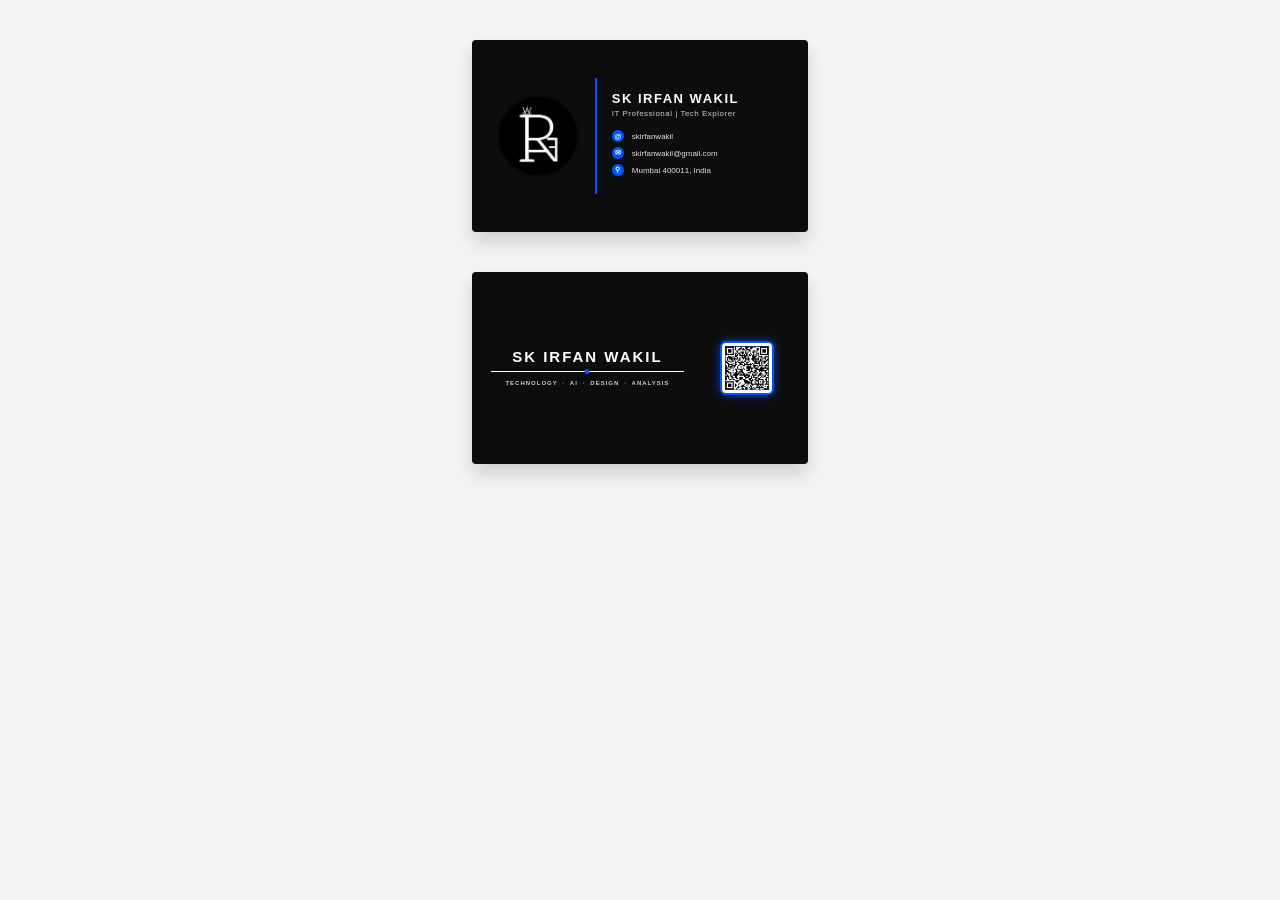
==== bcard.html @ 927b0a7b "Add files via upload" ====
<!DOCTYPE html>
<html lang="en">
<head>
    <meta charset="UTF-8">
    <title>SK IRFAN WAKIL Business Card</title>
    <style>
        * {
            box-sizing: border-box;
            margin: 0;
            padding: 0;
            -webkit-print-color-adjust: exact !important;
            print-color-adjust: exact !important;
        }

        body {
            font-family: 'Trebuchet MS', 'Verdana', 'Arial', sans-serif;
            background-color: #f4f4f4;
            display: flex;
            flex-direction: column;
            align-items: center;
            justify-content: center;
            padding: 40px;
            gap: 40px;
        }

        /* Standard Business Card Dimensions (3.5in x 2in) */
        .card {
            width: 3.5in;
            height: 2in;
            position: relative;
            box-shadow: 0 10px 20px rgba(0,0,0,0.15);
            overflow: hidden;
            border-radius: 4px;
        }

        /* FRONT SIDE (BLACK) */
        .card-front {
            background-color: #0d0d0d !important;
            color: #ffffff;
            display: flex;
            padding: 0.25in;
            align-items: center;
        }

        .logo-area {
            width: 35%;
            display: flex;
            justify-content: center;
            align-items: center;
            border-right: 2px solid #0055ff; /* Blue accent line */
            padding-right: 15px;
            height: 80%;
        }

        .logo-img {
            max-width: 100%;
            max-height: 100%;
            object-fit: contain;
        }

        .info-area {
            width: 65%;
            padding-left: 15px;
            display: flex;
            flex-direction: column;
            justify-content: center;
        }

        .name {
            font-size: 13px;
            font-weight: bold;
            letter-spacing: 1.5px;
            text-transform: uppercase;
            color: #ffffff;
            margin-bottom: 3px;
        }

        .title {
            font-size: 8px;
            color: #cccccc;
            margin-bottom: 12px;
            letter-spacing: 0.5px;
        }

        .contact-item {
            display: flex;
            align-items: center;
            font-size: 8px;
            margin-bottom: 5px;
            color: #e0e0e0;
        }

        .icon {
            width: 12px;
            height: 12px;
            background-color: #0055ff;
            border-radius: 50%;
            display: inline-flex;
            align-items: center;
            justify-content: center;
            margin-right: 8px;
            font-size: 7px;
            color: #ffffff;
            font-family: Arial, sans-serif;
            font-weight: bold;
        }

        /* BACK SIDE (BLACK) WITH RIGHT-ALIGNED QR */
        .card-back {
            background-color: #0d0d0d !important;
            color: #ffffff;
            display: flex;
            align-items: center;
            justify-content: space-between;
            padding: 0.2in;
        }

        /* Centered Left Content Container */
        .back-left {
            width: 68%;
            height: 100%;
            display: flex;
            flex-direction: column;
            align-items: center;
            justify-content: center;
            text-align: center;
            padding-right: 10px;
        }

        .back-name {
            font-size: 15px;
            font-weight: bold;
            letter-spacing: 2px;
            text-transform: uppercase;
            color: #ffffff;
            margin-bottom: 6px;
        }

        .divider {
            width: 100%;
            height: 1px;
            background-color: #ffffff;
            position: relative;
            margin-bottom: 8px;
        }

        /* CENTERED BLUE DOT ON DIVIDER LINE */
        .divider-dot {
            width: 5px;
            height: 5px;
            background-color: #0055ff;
            border-radius: 50%;
            position: absolute;
            top: -2px;
            left: 50%;
            transform: translateX(-50%);
        }

        .tagline {
            font-size: 6px;
            font-weight: bold;
            letter-spacing: 1px;
            text-transform: uppercase;
            color: #cccccc;
            line-height: 1.3;
        }

        .blue-dot {
            color: #0055ff;
            margin: 0 2px;
        }

        /* Right Side Glowing QR Box */
        .back-right {
            width: 28%;
            height: 100%;
            display: flex;
            justify-content: center;
            align-items: center;
        }

        .qr-box {
            width: 54px;
            height: 54px;
            border: 2px solid #0055ff;
            border-radius: 6px;
            display: flex;
            align-items: center;
            justify-content: center;
            background-color: #ffffff;
            padding: 3px;
            box-shadow: 0 0 10px rgba(0, 85, 255, 0.7);
        }

        .qr-box img {
            width: 100%;
            height: 100%;
            object-fit: contain;
        }

        @media print {
            body {
                background: none;
                padding: 0;
            }
            .card {
                box-shadow: none;
                page-break-after: always;
                border: 1px solid #ddd;
            }
        }
    </style>
</head>
<body>

    <!-- FRONT OF CARD -->
    <div class="card card-front">
        <div class="logo-area">
            <img src="mylogo.png" alt="Logo" class="logo-img">
        </div>
        
        <div class="info-area">
            <div class="name">SK IRFAN WAKIL</div>
            <div class="title">IT Professional | Tech Explorer</div>
            
            <div class="contact-item">
                <span class="icon">@</span>skirfanwakil
            </div>
            <div class="contact-item">
                <span class="icon">&#9993;</span>skirfanwakil@gmail.com
            </div>
            <div class="contact-item">
                <span class="icon">&#9906;</span>Mumbai 400011, India
            </div>
        </div>
    </div>

    <!-- BACK OF CARD -->
    <div class="card card-back">
        <div class="back-left">
            <div class="back-name">SK IRFAN WAKIL</div>
            <div class="divider">
                <div class="divider-dot"></div>
            </div>
            <div class="tagline">
                TECHNOLOGY <span class="blue-dot">&#8226;</span> AI <span class="blue-dot">&#8226;</span> DESIGN <span class="blue-dot">&#8226;</span> ANALYSIS
            </div>
        </div>

        <div class="back-right">
            <div class="qr-box">
                <img src="qr.jpeg" alt="QR Code">
            </div>
        </div>
    </div>

</body>
</html>
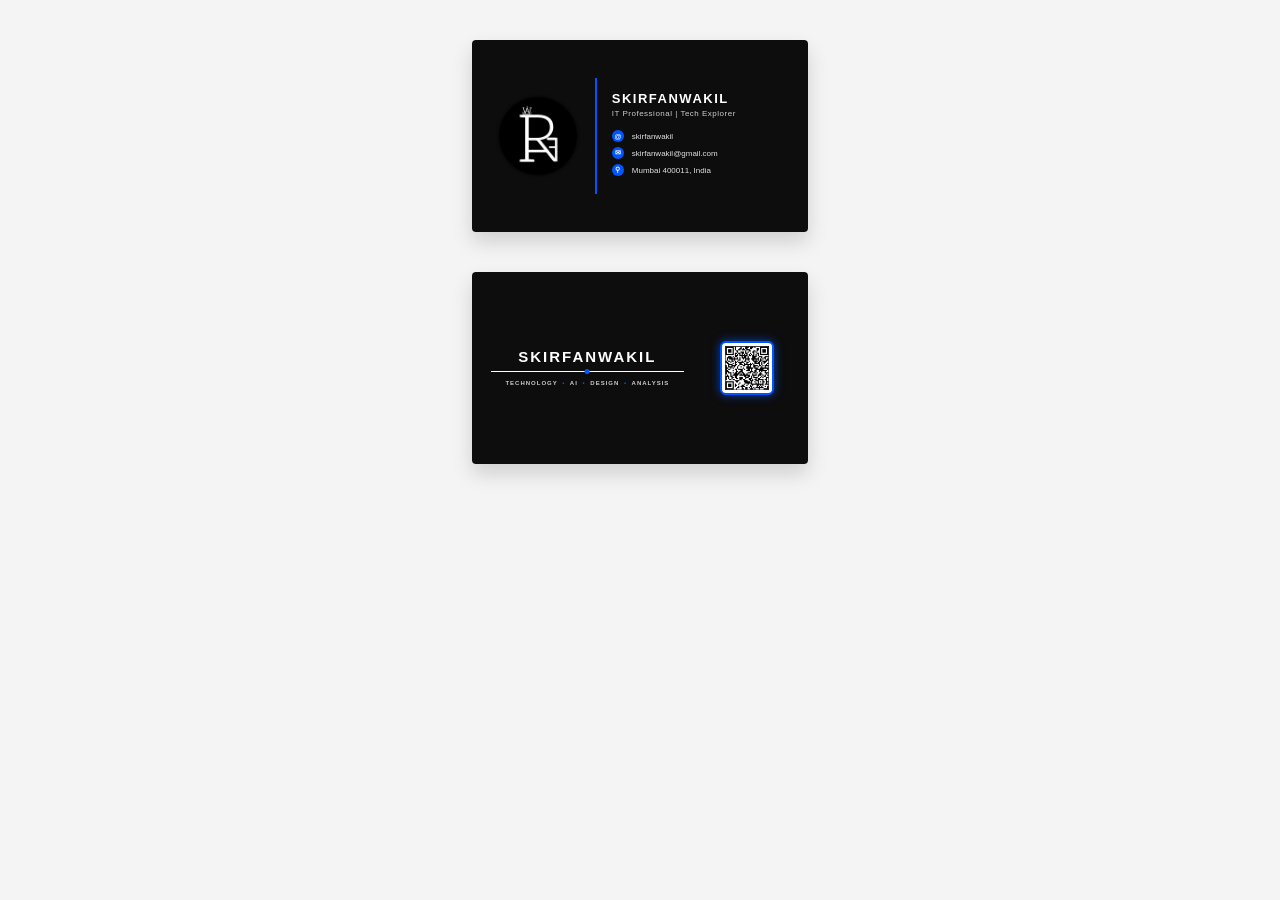
==== commit e08de7ba: "Fix HTML encoding issues in business card file" ====
--- a/bcard.html
+++ b/bcard.html
@@ -220,7 +220,7 @@
         </div>
         
         <div class="info-area">
-            <div class="name">SK IRFAN WAKIL</div>
+            <div class="name">SKIRFANWAKIL</div>
             <div class="title">IT Professional | Tech Explorer</div>
             
             <div class="contact-item">
@@ -238,7 +238,7 @@
     <!-- BACK OF CARD -->
     <div class="card card-back">
         <div class="back-left">
-            <div class="back-name">SK IRFAN WAKIL</div>
+            <div class="back-name">SKIRFANWAKIL</div>
             <div class="divider">
                 <div class="divider-dot"></div>
             </div>
@@ -255,4 +255,4 @@
     </div>
 
 </body>
-</html>+</html>
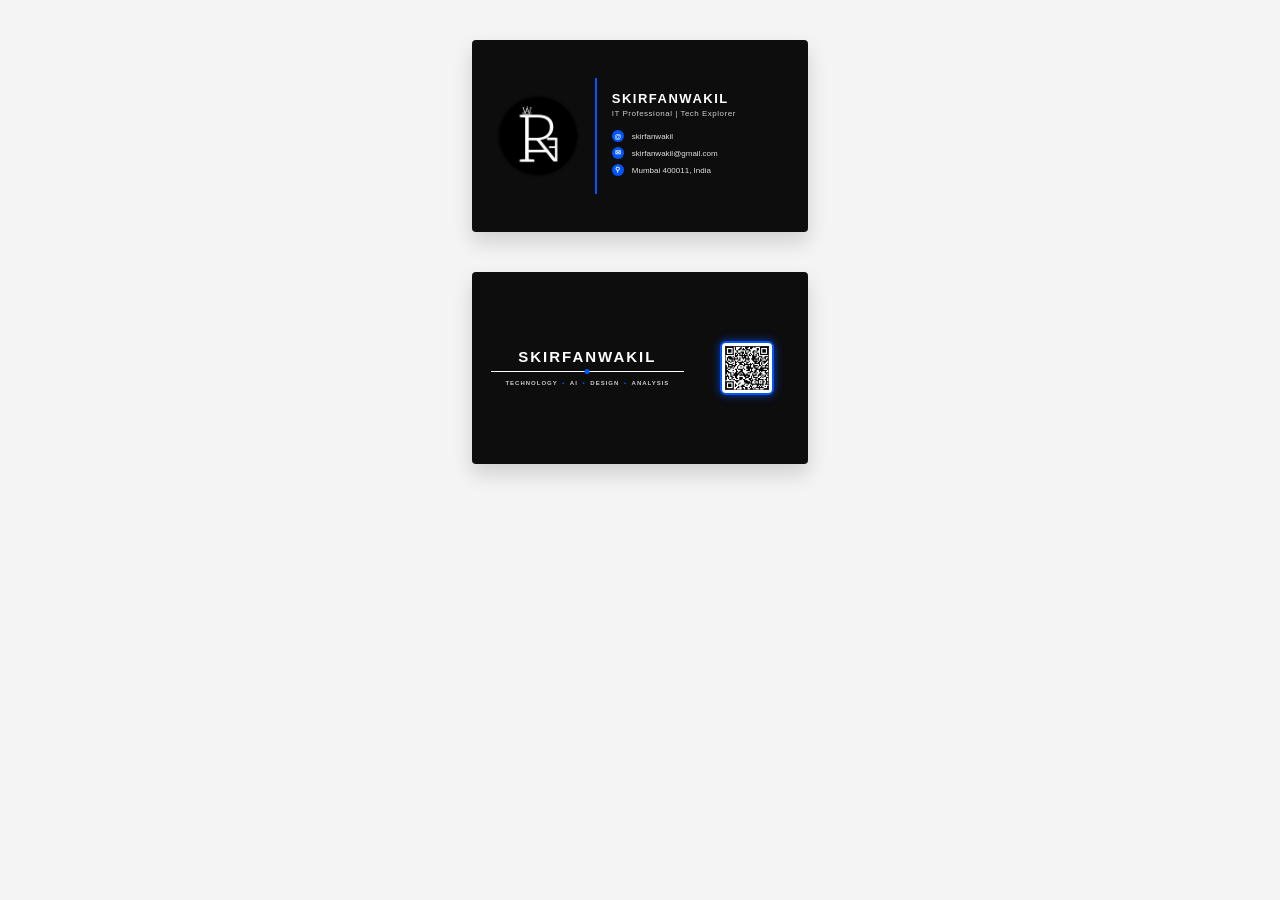
==== commit 38500d9d: "Update bcard.html" ====
--- a/bcard.html
+++ b/bcard.html
@@ -2,7 +2,7 @@
 <html lang="en">
 <head>
     <meta charset="UTF-8">
-    <title>SK IRFAN WAKIL Business Card</title>
+    <title>SKIRFANWAKIL Card</title>
     <style>
         * {
             box-sizing: border-box;
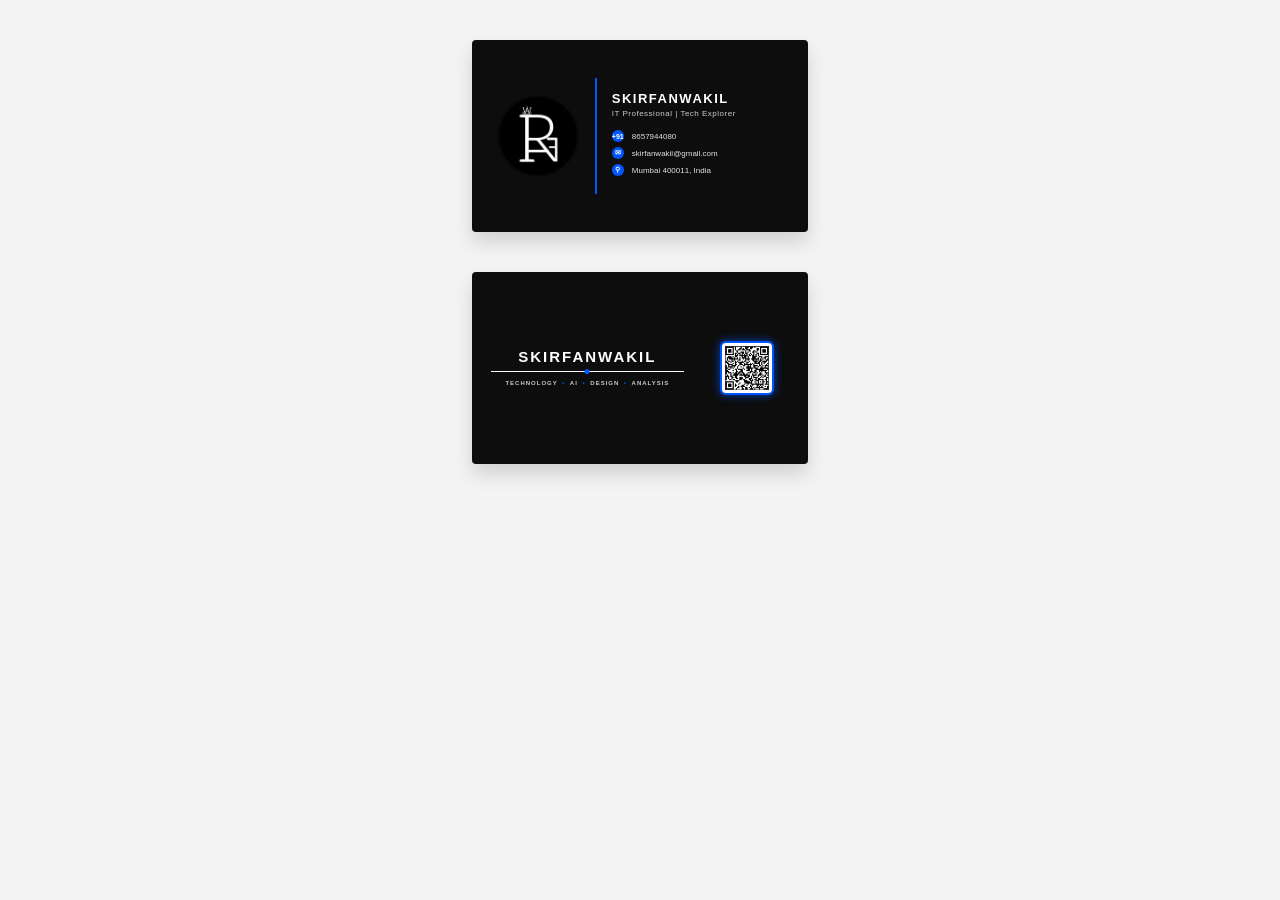
==== commit 3a528ed0: "Update bcard.html" ====
--- a/bcard.html
+++ b/bcard.html
@@ -224,7 +224,7 @@
             <div class="title">IT Professional | Tech Explorer</div>
             
             <div class="contact-item">
-                <span class="icon">@</span>skirfanwakil
+                <span class="icon">+91</span>8657944080
             </div>
             <div class="contact-item">
                 <span class="icon">&#9993;</span>skirfanwakil@gmail.com
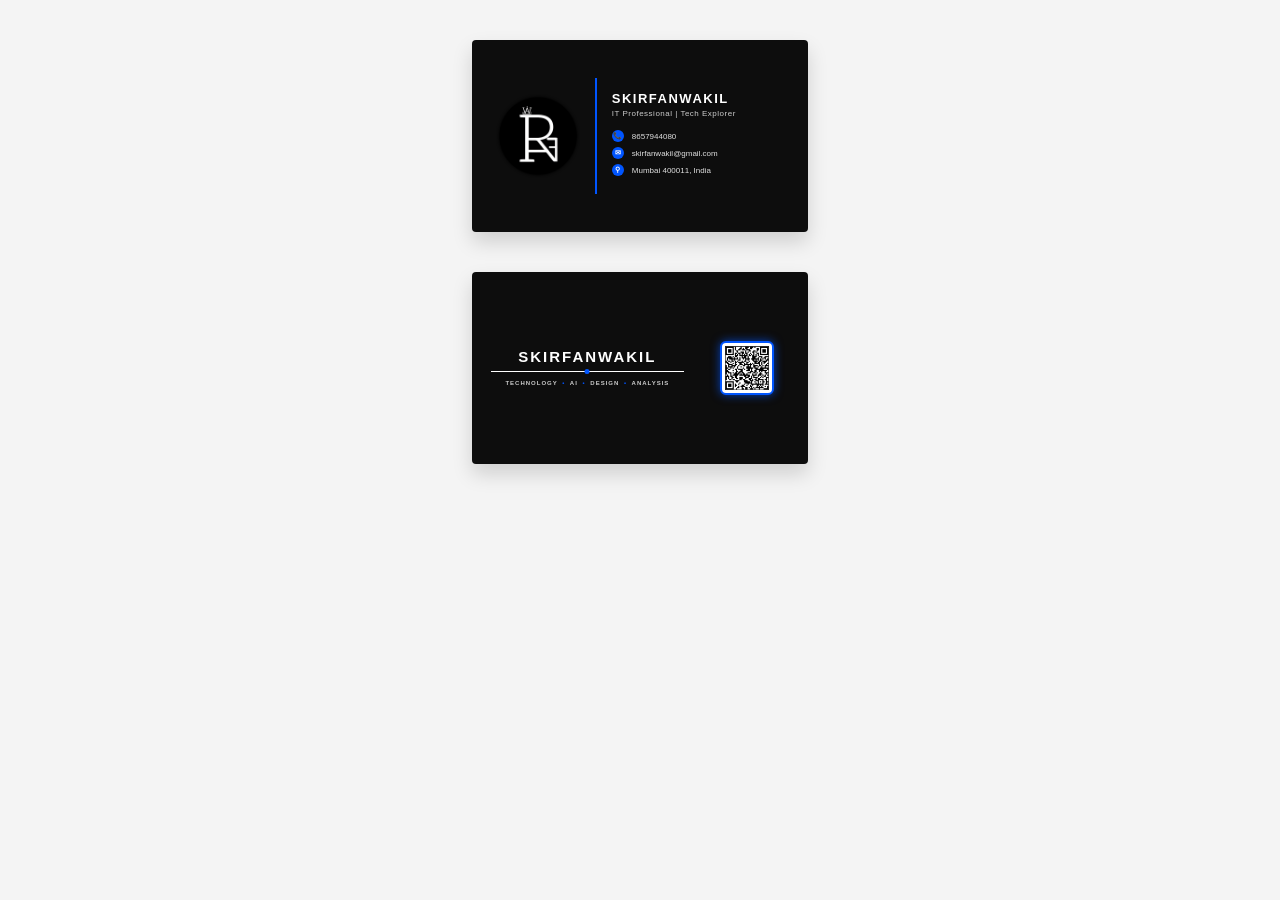
==== commit 797b3037: "Update bcard.html" ====
--- a/bcard.html
+++ b/bcard.html
@@ -224,7 +224,7 @@
             <div class="title">IT Professional | Tech Explorer</div>
             
             <div class="contact-item">
-                <span class="icon">+91</span>8657944080
+                <span class="icon">📞</span>8657944080
             </div>
             <div class="contact-item">
                 <span class="icon">&#9993;</span>skirfanwakil@gmail.com
